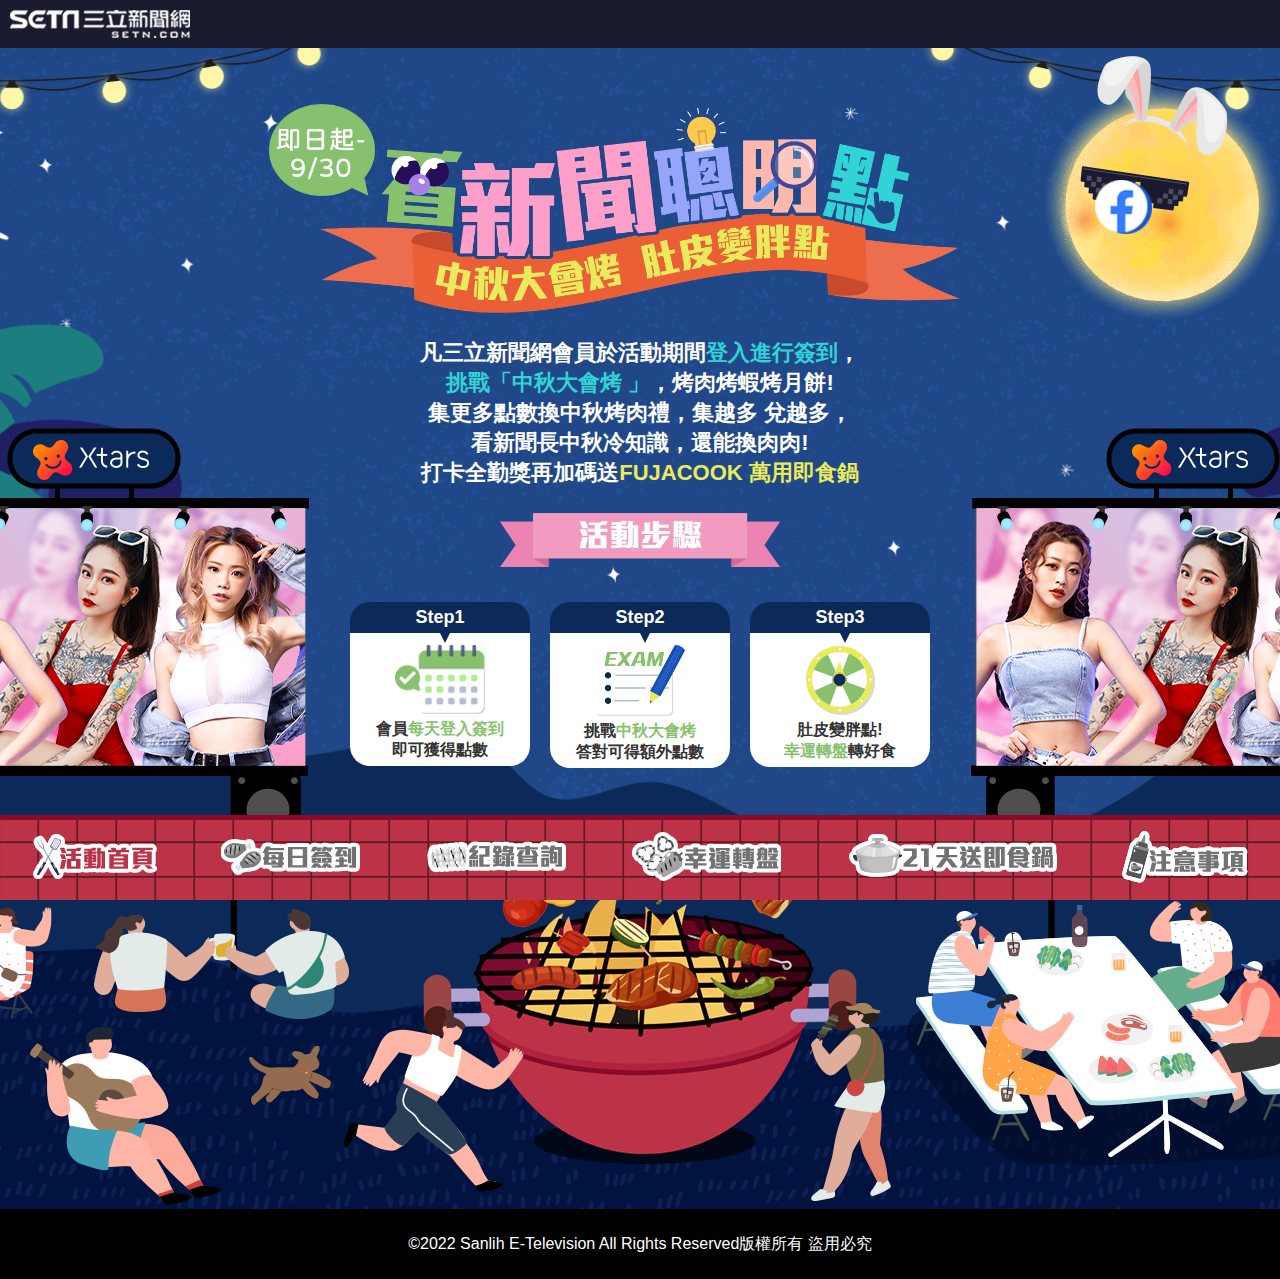
==== index.html @ 13c4bb09 "feat-index" ====
<!DOCTYPE html>
<html>
    <head>
        <meta charset="utf-8">
        <title>看新聞聰明點 中秋大會烤│三立新聞網SETN.com</title>
        <meta name="viewport" content="width=device-width, initial-scale=1.0">
        <meta name="Title" content="看新聞聰明點 中秋大會烤│三立新聞網SETN.com" />
        <meta name="Description" content="三立新聞網會員快登入打卡簽到，挑戰「中秋大會烤 」，烤肉烤蝦烤月餅!集更多點數換中秋烤肉禮,集越多 兌越多,看新聞長中秋冷知識，還能換肉肉!" />
        <meta name="Keywords" content="集點、簽到、會員抽獎、會員、每日簽到、點數活動、簽到抽獎、集點抽獎、點、點數、換贈品、轉盤、集蝦幣、三立新聞網、SETN" />
        <meta property="og:title" content="看新聞聰明點 中秋大會烤│三立新聞網SETN.com" />
        <meta property="og:description" content="三立新聞網會員快登入打卡簽到，挑戰「中秋大會烤 」，烤肉烤蝦烤月餅!集更多點數換中秋烤肉禮,集越多 兌越多,看新聞長中秋冷知識，還能換肉肉!" />
        <link rel="shortcut icon" href="favicon.ico" />
        <meta property="og:image" content="https://acts.setn.com/event/2022moontest/images/600x315.jpg" />
        <meta property="og:url" content="https://acts.setn.com/event/2022moontest/" />
        <link rel="stylesheet" href="./css/reset.css">
        <link rel="stylesheet" href="./css/common.css">
        <link rel="stylesheet" href="./css/animation.css">
        <link rel="stylesheet" href="./css/layout.css">
        <!-- Start Alexa Certify Javascript -->
        <script type="text/javascript">
            _atrk_opts = { atrk_acct: "dMuYi1a8Dy00yP", domain: "setn.com", dynamic: true };
            (function() { var as = document.createElement('script'); as.type = 'text/javascript'; as.async = true; as.src = "https://d31qbv1cthcecs.cloudfront.net/atrk.js"; var s = document.getElementsByTagName('script')[0]; s.parentNode.insertBefore(as, s); })();
        </script>
        <noscript><img src="https://d5nxst8fruw4z.cloudfront.net/atrk.gif?account=dMuYi1a8Dy00yP" style="display:none"
                height="1" width="1" alt="" /></noscript>
        <!-- End Alexa Certify Javascript -->
        <!-- Begin comScore Tag -->
        <script>
            var _comscore = _comscore || [];
            _comscore.push({ c1: "2", c2: "20617561" });
            (function() {
                var s = document.createElement("script"), el = document.getElementsByTagName("script")[0]; s.async = true;
                s.src = (document.location.protocol == "https:" ? "https://sb" : "http://b") + ".scorecardresearch.com/beacon.js";
                el.parentNode.insertBefore(s, el);
            })();
        </script>
        <noscript>
            <img src="https://b.scorecardresearch.com/p?c1=2&c2=20617561&cv=2.0&cj=1" />
        </noscript>
        <!-- End comScore Tag -->
        <!-- Start GA Certify Javascript -->
        <script>
            (function(i, s, o, g, r, a, m) {
                i['GoogleAnalyticsObject'] = r; i[r] = i[r] || function() {
                    (i[r].q = i[r].q || []).push(arguments)
                }, i[r].l = 1 * new Date(); a = s.createElement(o),
                    m = s.getElementsByTagName(o)[0]; a.async = 1; a.src = g; m.parentNode.insertBefore(a, m)
            })(window, document, 'script', '//www.google-analytics.com/analytics.js', 'ga');
            ga('create', 'UA-37193510-5', 'auto');
            ga('send', 'pageview');
        </script>
    </head>
    <body>
        <h1>看新聞聰明點 中秋大會烤</h1>
        <!-- Main Content Start -->
        <div class="main" id="app" v-cloak>
            <!-- Setn logo -->
            <nav>
                <div class="header">
                    <a href="https://www.setn.com/" target="_blank">
                        <img src="images/logo.png" alt="setn三立新聞網" class="logo">
                    </a>
                </div>
            </nav>
            <!-- Main Visual Start -->
            <div class="container">
                <div class="bg-block">
                    <div class="bg-icon">
                        <!-- Home Block Start -->
                        <section class="content-block">
                            <div class="main-visual">
                                <div class="main-title">
                                    <img src="images/main-title.png" alt="看新聞聰明點 中秋大會考" class="bounceIndown">
                                    <div class="dateline overturn">
                                        <img src="images/date.png" alt="活動期間至9/30">
                                    </div>
                                </div>
                                <div class="rule-block">
                                    <ul>
                                        <li>凡三立新聞網會員於活動期間<b class="emph">登入進行簽到</b>，</li>
                                        <li><b class="emph">挑戰「中秋大會烤 」</b>，烤肉烤蝦烤月餅!</li>
                                        <li>集更多點數換中秋烤肉禮，集越多 兌越多，</li>
                                        <li>看新聞長中秋冷知識，還能換肉肉!</li>
                                        <li>打卡全勤獎再加碼送<b class="prize-text">FUJACOOK 萬用即食鍋</b></li>
                                    </ul>
                                </div>
                                <div class="step-block">
                                    <div class="step-title">
                                        <img src="images/step-title.png" alt="活動步驟">
                                    </div>
                                    <ul class="step-box">
                                        <li class="step-content">
                                            <div class="step">Step1</div>
                                            <div class="rules" @click.prevent="toggleSection('dailybonus')">
                                                <img src="images/step-1.png" alt="行程">
                                                <p>會員<span>每天登入簽到</span><br>即可獲得點數</p>
                                            </div>
                                        </li>
                                        <li class="step-content">
                                            <div class="step">Step2</div>
                                            <div class="rules" @click.prevent="toggleSection('dailybonus')">
                                                <img src="images/step-2.png" alt="測驗">
                                                <p>挑戰<span>中秋大會烤</span><br>答對可得額外點數</p>
                                            </div>
                                        </li>
                                        <li class="step-content">
                                            <div class="step">Step3</div>
                                            <div class="rules" @click.prevent="toggleSection('turntable')">
                                                <img src="images/step-3.png" alt="轉盤" class="wheel-icon">
                                                <p>肚皮變胖點!<br><span>幸運轉盤</span>轉好食
                                                </p>
                                            </div>
                                        </li>
                                    </ul>
                                </div>
                            </div>
                            <div class="moon shakeY">
                                <img src="images/moon.png" alt="moon">
                            </div>
                            <div class="xtars-l">
                                <img src="./images/model.png" alt="">
                            </div>
                            <div class="xtars-r">
                                <img src="./images/model.png" alt="">
                            </div>
                        </section>
                        <div class="bg-bottom"></div>
                        <!-- Home Block End -->
                    </div>
                </div>
            </div>
            <!-- Main Visual End -->
            <!-- Menu Start-->
            <div class="menu">
                <ul>
                    <a @click.prevent="0">
                        <li class="menu-home active">活動首頁</li>
                    </a>
                    <a @click.prevent="toggleSection('dailybonus')">
                        <li class="menu-daily">每日簽到</li>
                    </a>
                    <a @click.prevent="toggleSection('record')" >
                        <li class="menu-record">紀錄查詢</li>
                    </a>
                    <a @click.prevent="toggleSection('turntable')" >
                        <li class="menu-turn">幸運轉盤</li>
                    </a>
                    <a @click.prevent="toggleSection('prize')" >
                        <li class="menu-prize">21天送即食鍋</li>
                    </a>
                    <a @click.prevent="toggleDialog('NOTICE')">
                        <li class="menu-notice">注意事項</li>
                    </a>
                </ul>
            </div>
            <!-- Menu End-->
            <!-- Footer Start -->
            <footer>
                <div class="copyrightbox">
                    ©2022 Sanlih E-Television All Rights Reserved<p class="copyright">版權所有 盜用必究</p>
                </div>
            </footer>
            <!-- Footer End -->
            <!-- Facebook Share -->
            <div class="share-icon">
                <a @click.prevent="FacebookShare()">
                    <img src="images/facebook-share.png">
                </a>
            </div>           
            <div id="fade" class="black_overlay" v-show="dialog!=''"></div>
            <!-- Notice Page Start -->
            <div class="popup" id="noticepage" v-show="dialog=='NOTICE'">
                <div class="popupbox">
                    <div class="notice-block">
                        <div class="noticebox">
                            <div class="closed" >
                                <a @click.prevent="toggleDialog('NOTICE')">
                                    <img src="images/closed.png" >
                                </a>
                            </div>
                            <p class="title">注意事項</p>
                            <ul class="page-content">
                                <li>1.<b>活動時間9/1-9/30 23:59，點數兌換時間至10/2 23:59</b>，每集滿10點活動點數，可換取【幸運轉盤】遊戲機會1次，不限兌換次數，剩餘點數若不滿10點則不予兌換。全勤獎得獎名單將於活動結束後公告於同活動網址。</li>
                                <li>2.使用者不得侵入、攔截、修改遊戲程式，或使用各種不當的外掛程式進行遊戲，經本公司判斷不當使用成立時，將不計入遊戲分數且贈品不予發送，並保留法律追訴權。</li>
                                <li>3.請務必下載《三立新聞網》APP並完成會員資料填寫。本活動所獲得之個人資料僅用於聯繫、商品寄送等用途，參加者同意授權予三立新聞網活動頁所需之個人資料，並同意主辦單位管理本活動、加入三立新聞網APP會員使用。</li>
                                <li>4.活動贈獎將於活動結束後統一依會員中心登記的「手機號碼」發送得獎通知，為維護您的權益，請您自行維護更新。若因資料不正確導致無法收到活動相關通知或所得獎勵遺失，主辦單位將不負擔任何責任或損害賠償。</li>
                                <li>5.本活動之活動辦法及相關注意事項均載明於活動網頁中，參加者於參加本活動之同時，即視為已詳閱並同意接受本活動之活動辦法及相關注意事項之規範，如有違反本活動之活動辦法及相關注意事項之行為，主辦單位或三立新聞網除得取消其參加或得獎資格外，並對於任何破壞本活動之行為保留相關權利。</li>
                                <li>6.參加者應保證其因參加本活動所填寫或提出之資料均為真實且正確，且未冒用或盜用任何第三人之資料。一經主辦單位或三立新聞網發現或經第三人檢舉該等資料有不實或不正確之情事，主辦單位或三立新聞網得取消其參加或得獎資格。若因此致主辦單位或三立新聞網無法通知其得獎訊息時，主辦單位及三立新聞網不負任何責任，如主辦單位或三立新聞網或其他任何第三人因此而受有損害，參加者應負一切相關責任。</li>
                                <li>7.依稅法規定，得獎價值超過新台幣1,000元以上者，需繳交身分證影本報稅使用，贈品價值超過新台幣20,000元以上，依法須負擔10%機會中獎稅，並於次年度寄發所得稅扣(免)繳憑單；若非中華民國國境內居住之國人（即在中華民國境內居住未達183天之本國人及外國人），不論得獎人所得之金額，須就中獎所得扣繳20%機會中獎稅，扣繳稅款未超過2,000元，免扣繳（外籍人士不適用）；未滿14歲之兒童中獎，視同監護人中獎，由監護人代為領取。得獎者須提供身分證正反面影本供核對備查使用，若得獎人不願意提供資料，則視同放棄得獎資格。</li>
                                <li>8.本活動所涉及之相關資料及記錄，均以主辦單位或三立新聞網電腦系統所記錄或留存者為準。</li>
                                <li>9.獎品以實物為準，不得折換現金。如遇產品缺貨或不可抗力之事由，主辦單位有權變更獎品內容，並改由其他等值商品取代，得獎者不得異議。且主辦單位與活動單位就該獎品不負任何維修及保固責任。</li>
                                <li>10本活動獎品寄送地區僅限台灣地區(包含本島、金門、澎湖、馬祖及台灣政府行政權所及之其他地區)，恕無法寄送至海外。</li>
                                <li>11.相關活動公告皆以活動網站公告為主，恕不另行通知。主辦單位保有修正、暫停或終止本活動之權利。</li>
                            </ul>
                        </div>
                    </div>
                </div>
            </div>
            <!-- Notice Page end -->
        </div>
        <!-- Main Content End -->
        <script src="js/jquery-3.1.1.min.js" type="text/javascript"></script>
        <script src="js/jquery-ui.js" type="text/javascript"></script>
        <script src="js/index.js" type="text/javascript"></script>
        <script src="js/vue.min.js" type="text/javascript"></script>
        <script src="js/animateCSS.js" type="text/javascript"></script>
        <script src="js/facebook.js" type="text/javascript"></script>
        <script src="js/cookie.js" type="text/javascript"></script>
    </body>
</html>
---- css/common.css ----
/* 
 * 套版使用
*/
[v-cloak] {
  display: none;
}

:root{
  --colorWhite:#fff;
  --colorBlack:#303030;
  --colorLakeblue:#31d4d6;
  --colorMoon:#eaea5d;
  --colorLightgreen:#87c16e;
  --colorPink:#fe9fca;
  --colorImportant:#bc3347;
  --colorMainblue:#0b2a59;
  --colorOrange:#eb5f36;
  --dailyColor01:#ffd955;
  --dailyColor02:#fee6a8;
  --shadowOut:#1b1b2f 8px 8px 0px;
}

.share-icon{
  position: absolute;
  top:20%;
  right:10%;
  z-index: 99;
  cursor: pointer;
}

.share-icon img{
  max-width: 57px;
}

/* Header Style */

nav{
  background-color: #1b1b2f;
  padding:10px;
  width:100%;
}

nav .header{
  margin: auto;
}

.logo{
  width:180px;
}

/* Menu Style */

.menu{
  background: url(../images/bg-nav.png)repeat-x;
  line-height: 57px;
  margin: auto;
  color:#fff;
  font-size: 18px;
  width: 100%;
  position: fixed;
  bottom:0;
  z-index: 999;
}

.menu ul{
  display: flex;
  justify-content: space-around;
  align-items: center;
  max-width: 1280px;
  height:85px;
  margin: auto;
}

.menu ul a li{
  cursor: pointer;
  font-size: 0.0000000000001em;
  height:55px;

}
.menu ul a .menu-home{
  background: url(../images/nav-bar.png)no-repeat 0px 0px;
  width:125px;
}

.menu ul a .menu-home:hover{
  background: url(../images/nav-bar.png)no-repeat 0px -70px;
}

.menu ul a .menu-daily{
  background: url(../images/nav-bar.png)no-repeat -155px 0px;
  width:140px;
}

.menu ul a .menu-daily:hover{
  background: url(../images/nav-bar.png)no-repeat -155px -70px;
}

.menu ul a .menu-record{
  background: url(../images/nav-bar.png)no-repeat -321px 0px;
  width:140px;
}

.menu ul a .menu-record:hover{
  background: url(../images/nav-bar.png)no-repeat -321px -70px;
}

.menu ul a .menu-turn{
  background: url(../images/nav-bar.png)no-repeat -488px 0px;
  width:151px;
}

.menu ul a .menu-turn:hover{
  background: url(../images/nav-bar.png)no-repeat -488px -70px;
}

.menu ul a .menu-prize{
  background: url(../images/nav-bar.png)no-repeat -675px 0px;
  width:212px;
}

.menu ul a .menu-prize:hover{
  background: url(../images/nav-bar.png)no-repeat -675px -70px;
}

.menu ul a .menu-notice{
  background: url(../images/nav-bar.png)no-repeat -917px 0px;
  width:126px;
}

.menu ul a .menu-notice:hover{
  background: url(../images/nav-bar.png)no-repeat -917px -70px;
}

.menu ul a .menu-home.active{
  background: url(../images/nav-bar.png)no-repeat 0px -70px;
}
.menu ul a .menu-daily.active{
  background: url(../images/nav-bar.png)no-repeat -155px -70px;
}
.menu ul a .menu-record.active{
  background: url(../images/nav-bar.png)no-repeat -321px -70px;
}
.menu ul a .menu-turn.active{
  background: url(../images/nav-bar.png)no-repeat -488px -70px;
}
.menu ul a .menu-prize.active{
  background: url(../images/nav-bar.png)no-repeat -675px -70px;
}

/* Footer Style */

footer .copyrightbox {
  background-color: #000;
  width: 100%;
  text-align: center;
  color: var(--colorWhite);
  line-height: 70px;
  font-size: 16px;
}

.copyright {
  display: inline-block;
}

/* Common Style */

.visual-mobile{
  display: none;
}

.main{
  overflow: hidden;
}

.container{
  width: 100%;
  height:auto;
  padding: 0;
  margin: 0;
  overflow: hidden;
}

.content-block{
  width: 100%;
  max-width: 1440px;
  margin:auto;
  position: relative;
}

.bg-block{
  background: url(../images/bg-filter.png)#204888 repeat center;
  background-size: cover;
}

.bg-icon{
  background: url(../images/bg-icon.png)no-repeat top;
  background-size:cover;
}

.bg-bottom{
  background: url(../images/bg-bottom.png)no-repeat bottom;
  background-size:auto auto;
  height: 353px;
  margin-top:48px;
  position: relative;
}

.moon{
  max-width: 237px;
  position: absolute;
  top:1%;
  right:9%;
}

.xtars-l{
  max-width: 437px;
  position: absolute;
  top:50%;
  left:0;
}

.xtars-r{
  max-width: 437px;
  position: absolute;
  top:50%;
  right:0;
}

.xtars-page-l{
  width:26%;
  position: absolute;
  top:50%;
  left:0;
}

.xtars-page-l img,.xtars-page-r img{
  max-width: 437px;
  margin: auto;
}

.xtars-page-r{
  width:26%;
  position: absolute;
  top:50%;
  right:0;
}

/* popup common style */

.black_overlay {
  position: fixed;
  top: 0%;
  left: 0%;
  width: 100%;
  height: 100%;
  background-color: black;
  z-index: 10000;
  -moz-opacity: 0.8;
  opacity: .80;
  filter: alpha(opacity=80);
  display: block;
}

.popup {
  position: fixed;
  top: 0%;
  left: 0%;
  width: 100%;
  height: 100%;
  z-index: 10000;
  display: block;
}

.popupbox{
  justify-content: center;
  align-items: center;
  display: flex;
  width: 90%;
  height: 100%;
  margin: 0 auto;
}

/* Login Button Style */

.member-info{
  background-color: #fff;
  border-radius: 25px;
  width:98%;
  max-width: 480px;
  line-height: 50px;
  margin-bottom:20px;
  display: inline-block;
  box-shadow: var(--shadowOut);
  cursor: pointer;
}

.member-info ul{
  display: flex;
  justify-content: center;
  align-items: center;
  font-weight: bold;
  flex-wrap: wrap;
  letter-spacing: 1.5px;
  padding:10px 0;
  line-height: 35px;
}

.member-info ul li{
  font-size:20px;
  position: relative;
}

.member-info ul li span{
  font-size:26px;
  color:var(--colorImportant);
}

.member-info ul .memberber-icon{
  padding-right:20px;
}

.memberber-icon::before{
  content: url(../images/member-icon.png);
  padding-right:5px;
}

.member-points::before{
  background-color: var(--colorImportant);
  border-radius: 50%;
  color:var(--colorWhite);
  content:"P";
  padding:2px 8px;
  font-size: 20px;
  margin-right:5px;
}

/* Login Page Style */

.login-block{
  position: relative;
  background-color: #fff;
  border-radius: 20px;
  max-width: 375px;
  width:100%;
  height:auto;
  text-align: center;
  box-sizing: border-box;
}

.loginbox{
  max-width: 263px;
  padding:25px 30px;
  box-sizing: content-box;
  margin:auto;
}

.login-title{
  font-size:22px;
  font-weight: bold;
  padding:45px 0 15px 0;

}

.loginbox input{
  display: inline-block;
  outline: none;
  border: #d5d5d5 1px solid;
  padding:5px 0px;
  max-width: 245px;
  width:100%;
  box-shadow: none;
}

.summit{
  background-color: var(--colorMainblue);
  color:#fff;
  border-radius: 5px;
  padding:5px 0;
  font-size:18px;
  margin:15px;
  font-weight: bold;
  cursor: pointer;
}

.loginbox span{
  text-decoration: underline;
  padding:5px 0 15px 0;
  display: block;
  cursor: pointer;
}

/* scrollbar hidden */
.noticebox::-webkit-scrollbar,.black_overlaye::-webkit-scrollbar,.exambox::-webkit-scrollbar,
.Abox-content::-webkit-scrollbar,.Bbox-content::-webkit-scrollbar{
  display: none;
}
/* scrollbar hidden */
.noticebox,.black_overlaye,.exambox,.Abox-content,.Bbox-content{
  -ms-overflow-style: none;
  overflow: auto;
}

/* notice page style */

.noticebox{
  position: relative;
  background-color: #fff;
  border-radius: 20px;
  max-width: 580px;
  height:66vh;
  text-align: center;
}

.closed {
  position: absolute;
  top:10px;
  right:10px;
  max-width: 31px;
  cursor: pointer;
}

.title{
  border-bottom: 1px solid #d5d5d5;
  text-align: center;
  padding-top:45px;
  padding-bottom: 5px;
  font-size:24px;
  font-weight: bold;
  max-width: 375px;
  margin: auto;
  
}

.page-content{
  padding:25px 30px;
  text-align: left;
  line-height: 25px;
}

.page-content b{
  color:#2656a3;
}

.iphonebox{
  position: relative;
  margin: auto;
}

.iphone{
  width: 75%;
  margin: auto;
}

.iphone img{
  max-width: 343px;
}


@media only screen and (max-width: 1280px) {

.xtars-l{
  left:-10%;
}
  
.xtars-r{
  right:-10%;
}

.xtars-page-l,.xtars-page-r{
  display: none;
}

.moon{
  right:0%;
}

}

@media only screen and (max-width: 1080px) {

.content-block .main-visual{
  width:95%;
  padding-top:25%;
}

.content-block .signbox,.content-block .record-block,.content-block .prizebox{
  padding-top:25%;
}

.bg-icon {
  background: url(../images/bg-icon-m.png)no-repeat top;
  background-size: contain;
}

.bg-bottom {
  background: url(../images/bg-bottom-m.png)no-repeat center;
  background-size: cover;
  height:747px;
  margin-top: -605px;;
}

.bg-block .dailybouns-area .bg-bottom,
.bg-block .turntable-area .bg-bottom,
.bg-block .prize-area .bg-bottom{
  margin-top: -605px;
}

.xtars-l,.xtars-page-l{
  display: block;
  width: 98%;
  position: initial;
  margin: auto;
}
 
.xtars-r,.xtars-page-r{
  display: none;
}

.moon{
  width:25%;
}

.share-icon{
  right:0;
  top:70%;
  position: fixed;
}


}

@media only screen and (max-width: 960px) {

.main .menu ul a li,.main .menu ul a li.active,.main .menu ul a li:hover{
  background: unset;
  width: 100%;
  height: auto;
}

.main .menu ul a .menu-home.active,
.main .menu ul a .menu-daily.active,
.main .menu ul a .menu-record.active,
.main .menu ul a .menu-turn.active,
.main .menu ul a .menu-prize.active{
  color:var(--colorMoon);
}

.main .menu ul{
  width: 100%;
  flex-wrap: wrap;
  font-weight: bold;
}

.main .menu ul a li{
  font-size: 20px;
}

.menu{
  line-height: 40px;
  font-size:16px;
}

.menu ul a {
  width:33%;
  text-align: center;
}

}

@media only screen and (max-width: 480px) {

footer .copyrightbox {
  line-height: 22px;
  padding:10px 0;
}


}
---- css/animation.css ----
@-webkit-keyframes bounceIndown {
  0%, 60%, 75%, 90%, 100% {
    -webkit-transition-timing-function: cubic-bezier(0.215, 0.610, 0.355, 1.000);
            transition-timing-function: cubic-bezier(0.215, 0.610, 0.355, 1.000);
  }

  0% {
    opacity: 0;
    -webkit-transform: translate3d(0, -3000px, 0);
            transform: translate3d(0, -3000px, 0);
  }

  60% {
    opacity: 1;
    -webkit-transform: translate3d(0, 25px, 0);
            transform: translate3d(0, 25px, 0);
  }

  75% {
    -webkit-transform: translate3d(0, -10px, 0);
            transform: translate3d(0, -10px, 0);
  }

  90% {
    -webkit-transform: translate3d(0, 5px, 0);
            transform: translate3d(0, 5px, 0);
  }

  100% {
    -webkit-transform: none;
            transform: none;
  }
}

@keyframes bounceIndown {
  0%, 60%, 75%, 90%, 100% {
    -webkit-transition-timing-function: cubic-bezier(0.215, 0.610, 0.355, 1.000);
            transition-timing-function: cubic-bezier(0.215, 0.610, 0.355, 1.000);
  }

  0% {
    opacity: 0;
    -webkit-transform: translate3d(0, -3000px, 0);
            transform: translate3d(0, -3000px, 0);
  }

  60% {
    opacity: 1;
    -webkit-transform: translate3d(0, 25px, 0);
            transform: translate3d(0, 25px, 0);
  }

  75% {
    -webkit-transform: translate3d(0, -10px, 0);
            transform: translate3d(0, -10px, 0);
  }

  90% {
    -webkit-transform: translate3d(0, 5px, 0);
            transform: translate3d(0, 5px, 0);
  }

  100% {
    -webkit-transform: none;
            transform: none;
  }
}

.bounceIndown {
-webkit-animation-name: bounceIndown;
      animation-name: bounceIndown;
      -webkit-animation-duration: 1.5s;
      animation-duration: 1.5s;
}

@-webkit-keyframes shakeY {
  20% {
    -webkit-transform: rotate3d(1, 0.5, 1, 0deg);
            transform: rotate3d(1, 0.5, 1, 0deg);
  }

  40% {
    -webkit-transform: rotate3d(0,1, 1, -30deg);
            transform: rotate3d(0, 1, 1, -30deg);
  }

  60% {
    -webkit-transform: rotate3d(1, 0, 1, 15deg);
            transform: rotate3d(1, 0, 1, 15deg);
  }

  80% {
    -webkit-transform: rotate3d(0, 1, 1, -30deg);
            transform: rotate3d(0,1, 1, -30deg);
  }

  100% {
    -webkit-transform: rotate3d(0, 0, 1, 0deg);
            transform: rotate3d(0, 0, 1, 0deg);
  }
}

@keyframes shakeY {
  20% {
    -webkit-transform: rotate3d(0, 0, 1, 5deg);
            transform: rotate3d(0, 0, 1, 5deg);
  }

  40% {
    -webkit-transform: rotate3d(0,0, 0, 10deg);
            transform: rotate3d(0,0, 0, 10deg);
  }

  60% {
    -webkit-transform: rotate3d(1, 0, 1, 15deg);
            transform: rotate3d(1, 0, 1, 15deg);
  }

  80% {
    -webkit-transform: rotate3d(0, 0, 0, 0deg);
            transform: rotate3d(0,0, 0,0deg);
  }

  100% {
    -webkit-transform: rotate3d(0, 0, 0, 0deg);
            transform: rotate3d(0, 0, 0, 0deg);
  }
}

.shakeY {
-webkit-transform-origin: bottom top;
-ms-transform-origin: bottom top;
    transform-origin: bottom top;
-webkit-animation-name: shakeY;
        animation-name: shakeY;

animation-iteration-count: infinite;
-webkit-animation-iteration-count: infinite;

animation-duration: 2.5s;	
-webkit-animation-duration: 2.5s;
}


@-webkit-keyframes overturn {
  0% {
    -webkit-transform: perspective(400px) rotate3d(0, 1, 0, 90deg);
            transform: perspective(400px) rotate3d(0, 1, 0, 90deg);
    -webkit-transition-timing-function: ease-in;
            transition-timing-function: ease-in;
    opacity: 0;
  }

  40% {
    -webkit-transform: perspective(400px) rotate3d(0, 1, 0, -20deg);
            transform: perspective(400px) rotate3d(0, 1, 0, -20deg);
    -webkit-transition-timing-function: ease-in;
            transition-timing-function: ease-in;
  }

  60% {
    -webkit-transform: perspective(400px) rotate3d(0, 1, 0, 10deg);
            transform: perspective(400px) rotate3d(0, 1, 0, 10deg);
    opacity: 1;
  }

  80% {
    -webkit-transform: perspective(400px) rotate3d(0, 1, 0, -5deg);
            transform: perspective(400px) rotate3d(0, 1, 0, -5deg);
  }

  100% {
    -webkit-transform: perspective(400px);
            transform: perspective(400px);
  }
}

@keyframes overturn {
  0% {
    -webkit-transform: perspective(400px) rotate3d(0, 1, 0, 90deg);
            transform: perspective(400px) rotate3d(0, 1, 0, 90deg);
    -webkit-transition-timing-function: ease-in;
            transition-timing-function: ease-in;
    opacity: 0;
  }

  40% {
    -webkit-transform: perspective(400px) rotate3d(0, 1, 0, -20deg);
            transform: perspective(400px) rotate3d(0, 1, 0, -20deg);
    -webkit-transition-timing-function: ease-in;
            transition-timing-function: ease-in;
  }

  60% {
    -webkit-transform: perspective(400px) rotate3d(0, 1, 0, 10deg);
            transform: perspective(400px) rotate3d(0, 1, 0, 10deg);
    opacity: 1;
  }

  80% {
    -webkit-transform: perspective(400px) rotate3d(0, 1, 0, -5deg);
            transform: perspective(400px) rotate3d(0, 1, 0, -5deg);
  }

  100% {
    -webkit-transform: perspective(400px);
            transform: perspective(400px);
            opacity: 1;
  }
}

.overturn {
  -webkit-backface-visibility: visible !important;
        backface-visibility: visible !important;
  -webkit-animation-name: overturn;
        animation-name: overturn;
        animation-duration: 1.5s;
}

@keyframes slideDown {
  0% { opacity: 0;}   
  100% { opacity: 0.65;}
}

@keyframes fadeInLeft {
 0% {opacity: 0;transform: translateX(-10px);}
 100% {opacity: 1;transform: translateX(0);}
}   


@keyframes float {
0% {
  transform: translateY(0%);	
}
50% {
  transform: translateY(12%);	
}	
100% {
  transform: translateY(0%);
}			
}

@-webkit-keyframes float {
0% {
  -webkit-transform: translateY(0%);	
}
50% {
  -webkit-transform: translateY(15%);	
}	
100% {
  -webkit-transform: translateY(0%);
}			
}

@-webkit-keyframes bounceleft {
  0%, 60%, 75%, 90%, 100% {
    -webkit-transition-timing-function: cubic-bezier(0.215, 0.610, 0.355, 1.000);
            transition-timing-function: cubic-bezier(0.215, 0.610, 0.355, 1.000);
  }

  0% {
    opacity: 0;
    -webkit-transform: translate3d(-3000px, 0, 0);
            transform: translate3d(-3000px, 0, 0);
  }

  60% {
    opacity: 1;
    -webkit-transform: translate3d(25px, 0, 0);
            transform: translate3d(25px, 0, 0);
  }

  75% {
    -webkit-transform: translate3d(-10px, 0, 0);
            transform: translate3d(-10px, 0, 0);
  }

  90% {
    -webkit-transform: translate3d(5px, 0, 0);
            transform: translate3d(5px, 0, 0);
  }

  100% {
    -webkit-transform: none;
            transform: none;
  }
}

@keyframes bounceleft {
0%, 60%, 75%, 90%, 100% {
  -webkit-transition-timing-function: cubic-bezier(0.215, 0.610, 0.355, 1.000);
          transition-timing-function: cubic-bezier(0.215, 0.610, 0.355, 1.000);
}

0% {
  opacity: 0;
  -webkit-transform: translate3d(-3000px, 0, 0);
          transform: translate3d(-3000px, 0, 0);
}

60% {
  opacity: 1;
  -webkit-transform: translate3d(25px, 0, 0);
          transform: translate3d(25px, 0, 0);
}

75% {
  -webkit-transform: translate3d(-10px, 0, 0);
          transform: translate3d(-10px, 0, 0);
}

90% {
  -webkit-transform: translate3d(5px, 0, 0);
          transform: translate3d(5px, 0, 0);
}

100% {
  -webkit-transform: none;
          transform: none;
}
}

.bounceleft {
-webkit-animation-name: bounceleft;
      animation-name: bounceleft;
      -webkit-animation-duration: 1s;
      animation-duration: 1s;
}

@-webkit-keyframes bounceright {
  0%, 60%, 75%, 90%, 100% {
    -webkit-transition-timing-function: cubic-bezier(0.215, 0.610, 0.355, 1.000);
            transition-timing-function: cubic-bezier(0.215, 0.610, 0.355, 1.000);
  }

  0% {
    opacity: 0;
    -webkit-transform: translate3d(3000px, 0, 0);
            transform: translate3d(3000px, 0, 0);
  }

  60% {
    opacity: 1;
    -webkit-transform: translate3d(-25px, 0, 0);
            transform: translate3d(-25px, 0, 0);
  }

  75% {
    -webkit-transform: translate3d(10px, 0, 0);
            transform: translate3d(10px, 0, 0);
  }

  90% {
    -webkit-transform: translate3d(-5px, 0, 0);
            transform: translate3d(-5px, 0, 0);
  }

  100% {
    -webkit-transform: none;
            transform: none;
  }
}

@keyframes bounceright {
0%, 60%, 75%, 90%, 100% {
  -webkit-transition-timing-function: cubic-bezier(0.215, 0.610, 0.355, 1.000);
          transition-timing-function: cubic-bezier(0.215, 0.610, 0.355, 1.000);
}

0% {
  opacity: 0;
  -webkit-transform: translate3d(3000px, 0, 0);
          transform: translate3d(3000px, 0, 0);
}

60% {
  opacity: 1;
  -webkit-transform: translate3d(-25px, 0, 0);
          transform: translate3d(-25px, 0, 0);
}

75% {
  -webkit-transform: translate3d(10px, 0, 0);
          transform: translate3d(10px, 0, 0);
}

90% {
  -webkit-transform: translate3d(-5px, 0, 0);
          transform: translate3d(-5px, 0, 0);
}

100% {
  -webkit-transform: none;
          transform: none;
}
}

.bounceright {
-webkit-animation-name: bounceright;
      animation-name: bounceright;
      -webkit-animation-duration: 1.3s;
      animation-duration: 1.3s;

}

.turnon{
        -webkit-animation-name: turnon;
        animation-name: turnon;
        animation-duration: 1s;	
-webkit-animation-duration: 1s;
        animation-iteration-count: 1;
        -webkit-animation-iteration-count: 1;
}

.turn1{ 
        -webkit-animation-name: turnon1;
        animation-name: turnon1;
        animation-duration: .4s;	
        -webkit-animation-duration: .4s;
        animation-iteration-count: 1;
        -webkit-animation-iteration-count: 1;
}
.turn2{ 
        -webkit-animation-name: turnon2;
        animation-name: turnon2;
        animation-duration: .7s;	
        -webkit-animation-duration: .7s;
        animation-iteration-count: 1;
        -webkit-animation-iteration-count: 1;
}

.turn3{ 
        -webkit-animation-name: turnon3;
        animation-name: turnon3;
        animation-duration: 1s;	
        -webkit-animation-duration: 1s;
        animation-iteration-count: 1;
        -webkit-animation-iteration-count: 1;
}

.turn4{ 
        -webkit-animation-name: turnon4;
        animation-name: turnon4;
        animation-iteration-count: 1;
        -webkit-animation-iteration-count: 1;
        animation-duration: 1.4s;	
        -webkit-animation-duration: 1.4s;
        -webkit-transform: rotate(180deg);
        transform: rotate(180deg);
}

.turn5{ 
        -webkit-animation-name: turnon5;
        animation-name: turnon5;
        animation-iteration-count: 1;
        -webkit-animation-iteration-count: 1;
        animation-duration: 1.7s;	
        -webkit-animation-duration: 1.7s;
}

.reward1{
        -webkit-animation-name: reward0;
        animation-name: reward0;
        animation-iteration-count: 1;
        -webkit-animation-iteration-count: 1;
        animation-duration: 4s;	
        -webkit-animation-duration: 4s;
        -webkit-transform: rotate(360deg);
        transform: rotate(360deg);
}
.reward2{
        -webkit-animation-name: reward1;
        animation-name: reward1;
        animation-iteration-count: 1;
        -webkit-animation-iteration-count: 1;
        animation-duration: 3.5s;	
        -webkit-animation-duration: 3.5s;
        -webkit-transform: rotate(315deg);
        transform: rotate(315deg);
}
.reward3{
        -webkit-animation-name: reward2;
        animation-name: reward2;
        animation-iteration-count: 1;
        -webkit-animation-iteration-count: 1;
        animation-duration: 3.5s;	
        -webkit-animation-duration: 3.5s;
        -webkit-transform: rotate(270deg);
        transform: rotate(270deg);
}
.reward4{
        -webkit-animation-name: reward3;
        animation-name: reward3;
        animation-iteration-count: 1;
        -webkit-animation-iteration-count: 1;
        animation-duration: 3s;	
        -webkit-animation-duration: 3s;
        -webkit-transform: rotate(2250deg);
        transform: rotate(225deg);
}
.reward5{
        -webkit-animation-name: reward4;
        animation-name: reward4;
        animation-iteration-count: 1;
        -webkit-animation-iteration-count: 1;
        animation-duration: 2.7s;	
        -webkit-animation-duration: 3.7s;
        -webkit-transform: rotate(180deg);
        transform: rotate(180deg);
}
.reward6{
        -webkit-animation-name: reward5;
        animation-name: reward5;
        animation-iteration-count: 1;
        -webkit-animation-iteration-count: 1;
        animation-duration: 2.7s;	
        -webkit-animation-duration: 2.7s;
        -webkit-transform: rotate(135deg);
        transform: rotate(135deg);
}
.reward7{
        -webkit-animation-name: reward6;
        animation-name: reward6;
        animation-iteration-count: 1;
        -webkit-animation-iteration-count: 1;
        animation-duration: 2.1s;	
        -webkit-animation-duration: 2.1s;
        -webkit-transform: rotate(90deg);
        transform: rotate(90deg);
}
.reward8{
        -webkit-animation-name: reward7;
        animation-name: reward7;
        animation-iteration-count: 1;
        -webkit-animation-iteration-count: 1;
        animation-duration: 1.5s;	
        -webkit-animation-duration: 1.5s;
        -webkit-transform: rotate(45deg);
        transform: rotate(45deg);
}

@-webkit-keyframes turnon {
  0% {
    -webkit-transform: rotate(0deg);
            transform: rotate(0deg);
  }

  12.5% {
      -webkit-transform: rotate(45deg);
              transform: rotate(45deg);
    }

  25% {
  -webkit-transform: rotate(90deg);
          transform: rotate(90deg);
  }

  37.5% {
  -webkit-transform: rotate(135deg);
          transform: rotate(135deg);
  }

  50% {
  -webkit-transform: rotate(180deg);
          transform: rotate(180deg);
  }

  67.5% {
  -webkit-transform: rotate(225deg);
          transform: rotate(225deg);
  }

  80% {
      -webkit-transform: rotate(270deg);
              transform: rotate(270deg);
  }

  92.5% {
      -webkit-transform: rotate(315deg);
              transform: rotate(315deg);
  }
  
  100% {
    -webkit-transform: rotate(360deg);
            transform: rotate(360deg);
  }

}

@keyframes turnon {
  0% {
      -webkit-transform: rotate(0deg);
              transform: rotate(0deg);
    }

    12.5% {
        -webkit-transform: rotate(45deg);
                transform: rotate(45deg);
      }

    25% {
    -webkit-transform: rotate(90deg);
            transform: rotate(90deg);
    }

    37.5% {
    -webkit-transform: rotate(135deg);
            transform: rotate(135deg);
    }

    50% {
    -webkit-transform: rotate(180deg);
            transform: rotate(180deg);
    }

    67.5% {
    -webkit-transform: rotate(225deg);
            transform: rotate(225deg);
    }

    80% {
        -webkit-transform: rotate(270deg);
                transform: rotate(270deg);
    }

    92.5% {
        -webkit-transform: rotate(315deg);
                transform: rotate(315deg);
    }
    
    100% {
      -webkit-transform: rotate(360deg);
              transform: rotate(360deg);
    }
}
@-webkit-keyframes turnon1 {
  0% {
      -webkit-transform: rotate(0deg);
              transform: rotate(0deg);
    }

    12.5% {
        -webkit-transform: rotate(45deg);
                transform: rotate(45deg);
      }

    25% {
    -webkit-transform: rotate(90deg);
            transform: rotate(90deg);
    }

    37.5% {
    -webkit-transform: rotate(135deg);
            transform: rotate(135deg);
    }

    50% {
    -webkit-transform: rotate(180deg);
            transform: rotate(180deg);
    }

    67.5% {
    -webkit-transform: rotate(225deg);
            transform: rotate(225deg);
    }

    80% {
        -webkit-transform: rotate(270deg);
                transform: rotate(270deg);
    }

    92.5% {
        -webkit-transform: rotate(315deg);
                transform: rotate(315deg);
    }
    
    100% {
      -webkit-transform: rotate(360deg);
              transform: rotate(360deg);
    }

}

@keyframes turnon1 {
  0% {
      -webkit-transform: rotate(0deg);
              transform: rotate(0deg);
    }

    12.5% {
        -webkit-transform: rotate(45deg);
                transform: rotate(45deg);
      }

    25% {
    -webkit-transform: rotate(90deg);
            transform: rotate(90deg);
    }

    37.5% {
    -webkit-transform: rotate(135deg);
            transform: rotate(135deg);
    }

    50% {
    -webkit-transform: rotate(180deg);
            transform: rotate(180deg);
    }

    67.5% {
    -webkit-transform: rotate(225deg);
            transform: rotate(225deg);
    }

    80% {
        -webkit-transform: rotate(270deg);
                transform: rotate(270deg);
    }

    92.5% {
        -webkit-transform: rotate(315deg);
                transform: rotate(315deg);
    }
    
    100% {
      -webkit-transform: rotate(360deg);
              transform: rotate(360deg);
    }

}

@-webkit-keyframes turnon2 {
  0% {
    -webkit-transform: rotate(0deg);
            transform: rotate(0deg);
  }

  12.5% {
      -webkit-transform: rotate(45deg);
              transform: rotate(45deg);
    }

  25% {
  -webkit-transform: rotate(90deg);
          transform: rotate(90deg);
  }

  37.5% {
  -webkit-transform: rotate(135deg);
          transform: rotate(135deg);
  }

  50% {
  -webkit-transform: rotate(180deg);
          transform: rotate(180deg);
  }

  67.5% {
  -webkit-transform: rotate(225deg);
          transform: rotate(225deg);
  }

  80% {
      -webkit-transform: rotate(270deg);
              transform: rotate(270deg);
  }

  92.5% {
      -webkit-transform: rotate(315deg);
              transform: rotate(315deg);
  }
  
  100% {
    -webkit-transform: rotate(360deg);
            transform: rotate(360deg);
  }

}

@keyframes turnon2 {
  0% {
      -webkit-transform: rotate(0deg);
              transform: rotate(0deg);
    }

    12.5% {
        -webkit-transform: rotate(45deg);
                transform: rotate(45deg);
      }

    25% {
    -webkit-transform: rotate(90deg);
            transform: rotate(90deg);
    }

    37.5% {
    -webkit-transform: rotate(135deg);
            transform: rotate(135deg);
    }

    50% {
    -webkit-transform: rotate(180deg);
            transform: rotate(180deg);
    }

    67.5% {
    -webkit-transform: rotate(225deg);
            transform: rotate(225deg);
    }

    80% {
        -webkit-transform: rotate(270deg);
                transform: rotate(270deg);
    }

    92.5% {
        -webkit-transform: rotate(315deg);
                transform: rotate(315deg);
    }
    
    100% {
      -webkit-transform: rotate(360deg);
              transform: rotate(360deg);
    }
}

@-webkit-keyframes turnon3 {
  0% {
    -webkit-transform: rotate(0deg);
            transform: rotate(0deg);
  }

  12.5% {
      -webkit-transform: rotate(45deg);
              transform: rotate(45deg);
    }

  25% {
  -webkit-transform: rotate(90deg);
          transform: rotate(90deg);
  }

  37.5% {
  -webkit-transform: rotate(135deg);
          transform: rotate(135deg);
  }

  50% {
  -webkit-transform: rotate(180deg);
          transform: rotate(180deg);
  }

  67.5% {
  -webkit-transform: rotate(225deg);
          transform: rotate(225deg);
  }

  80% {
      -webkit-transform: rotate(270deg);
              transform: rotate(270deg);
  }

  92.5% {
      -webkit-transform: rotate(315deg);
              transform: rotate(315deg);
  }
  
  100% {
    -webkit-transform: rotate(360deg);
            transform: rotate(360deg);
  }

}

@keyframes turnon3 {
  0% {
      -webkit-transform: rotate(0deg);
              transform: rotate(0deg);
    }

    12.5% {
        -webkit-transform: rotate(45deg);
                transform: rotate(45deg);
      }

    25% {
    -webkit-transform: rotate(90deg);
            transform: rotate(90deg);
    }

    37.5% {
    -webkit-transform: rotate(135deg);
            transform: rotate(135deg);
    }

    50% {
    -webkit-transform: rotate(180deg);
            transform: rotate(180deg);
    }

    67.5% {
    -webkit-transform: rotate(225deg);
            transform: rotate(225deg);
    }

    80% {
        -webkit-transform: rotate(270deg);
                transform: rotate(270deg);
    }

    92.5% {
        -webkit-transform: rotate(315deg);
                transform: rotate(315deg);
    }
    
    100% {
      -webkit-transform: rotate(360deg);
              transform: rotate(360deg);
    }
}

@-webkit-keyframes turnon4 {
  0% {
    -webkit-transform: rotate(0deg);
            transform: rotate(0deg);
  }

  25% {
      -webkit-transform: rotate(45deg);
              transform: rotate(45deg);
    }

  50% {
  -webkit-transform: rotate(90deg);
          transform: rotate(90deg);
  }

  75% {
  -webkit-transform: rotate(135deg);
          transform: rotate(135deg);
  }

  100% {
  -webkit-transform: rotate(180deg);
          transform: rotate(180deg);
  }

}

@keyframes turnon4 {

  0% {
      -webkit-transform: rotate(0deg);
              transform: rotate(0deg);
    }

    25% {
        -webkit-transform: rotate(45deg);
                transform: rotate(45deg);
      }

    50% {
    -webkit-transform: rotate(90deg);
            transform: rotate(90deg);
    }

    75% {
    -webkit-transform: rotate(135deg);
            transform: rotate(135deg);
    }

    100% {
    -webkit-transform: rotate(180deg);
            transform: rotate(180deg);
    }

}

@-webkit-keyframes turnon5 {
  0% {
      -webkit-transform: rotate(180deg);
              transform: rotate(180deg);
      }
  
      25% {
      -webkit-transform: rotate(225deg);
              transform: rotate(225deg);
      }
  
      50% {
          -webkit-transform: rotate(270deg);
                  transform: rotate(270deg);
      }
  
      75% {
          -webkit-transform: rotate(315deg);
                  transform: rotate(315deg);
      }
      
      100% {
        -webkit-transform: rotate(360deg);
                transform: rotate(360deg);
      }

}

@keyframes turnon5 {
  0% {
      -webkit-transform: rotate(180deg);
              transform: rotate(180deg);
      }
  
      25% {
      -webkit-transform: rotate(225deg);
              transform: rotate(225deg);
      }
  
      50% {
          -webkit-transform: rotate(270deg);
                  transform: rotate(270deg);
      }
  
      75% {
          -webkit-transform: rotate(315deg);
                  transform: rotate(315deg);
      }
      
      100% {
        -webkit-transform: rotate(360deg);
                transform: rotate(360deg);
      }
}
@-webkit-keyframes reward0 {
  0% {
    -webkit-transform: rotate(0deg);
            transform: rotate(0deg);
  }

  6% {
      -webkit-transform: rotate(45deg);
              transform: rotate(45deg);
    }

  12% {
  -webkit-transform: rotate(90deg);
          transform: rotate(90deg);
  }

  20% {
  -webkit-transform: rotate(135deg);
          transform: rotate(135deg);
  }

  28% {
  -webkit-transform: rotate(180deg);
          transform: rotate(180deg);
  }

  38% {
  -webkit-transform: rotate(225deg);
          transform: rotate(225deg);
  }

  48% {
      -webkit-transform: rotate(270deg);
              transform: rotate(270deg);
  }

  70% {
      -webkit-transform: rotate(315deg);
              transform: rotate(315deg);
  }
  
  100% {
    -webkit-transform: rotate(360deg);
            transform: rotate(360deg);
  }

}

@keyframes reward0 {
  0% {
      -webkit-transform: rotate(0deg);
              transform: rotate(0deg);
    }

    6% {
        -webkit-transform: rotate(45deg);
                transform: rotate(45deg);
      }

    12% {
    -webkit-transform: rotate(90deg);
            transform: rotate(90deg);
    }

    20% {
    -webkit-transform: rotate(135deg);
            transform: rotate(135deg);
    }

    28% {
    -webkit-transform: rotate(180deg);
            transform: rotate(180deg);
    }

    38% {
    -webkit-transform: rotate(225deg);
            transform: rotate(225deg);
    }

    48% {
        -webkit-transform: rotate(270deg);
                transform: rotate(270deg);
    }

    70% {
        -webkit-transform: rotate(315deg);
                transform: rotate(315deg);
    }
    
    100% {
      -webkit-transform: rotate(360deg);
              transform: rotate(360deg);
    }
}

@-webkit-keyframes reward1 {
  0% {
    -webkit-transform: rotate(0deg);
            transform: rotate(0deg);
  }

  10% {
      -webkit-transform: rotate(45deg);
              transform: rotate(45deg);
    }

  20% {
  -webkit-transform: rotate(90deg);
          transform: rotate(90deg);
  }

  33% {
  -webkit-transform: rotate(135deg);
          transform: rotate(135deg);
  }

  46% {
  -webkit-transform: rotate(180deg);
          transform: rotate(180deg);
  }

  61% {
  -webkit-transform: rotate(225deg);
          transform: rotate(225deg);
  }

  78% {
      -webkit-transform: rotate(270deg);
              transform: rotate(270deg);
  }

  100% {
      -webkit-transform: rotate(315deg);
              transform: rotate(315deg);
  }
  
}

@keyframes reward1 {
  0% {
      -webkit-transform: rotate(0deg);
              transform: rotate(0deg);
    }

    10% {
        -webkit-transform: rotate(45deg);
                transform: rotate(45deg);
      }

    20% {
    -webkit-transform: rotate(90deg);
            transform: rotate(90deg);
    }

    33% {
    -webkit-transform: rotate(135deg);
            transform: rotate(135deg);
    }

    46% {
    -webkit-transform: rotate(180deg);
            transform: rotate(180deg);
    }

    61% {
    -webkit-transform: rotate(225deg);
            transform: rotate(225deg);
    }

    78% {
        -webkit-transform: rotate(270deg);
                transform: rotate(270deg);
    }

    100% {
        -webkit-transform: rotate(315deg);
                transform: rotate(315deg);
    }
  }

@-webkit-keyframes reward2 {
  0% {
    -webkit-transform: rotate(0deg);
            transform: rotate(0deg);
  }

  10% {
      -webkit-transform: rotate(45deg);
              transform: rotate(45deg);
    }

  20% {
  -webkit-transform: rotate(90deg);
          transform: rotate(90deg);
  }

  35% {
  -webkit-transform: rotate(135deg);
          transform: rotate(135deg);
  }

  50% {
  -webkit-transform: rotate(180deg);
          transform: rotate(180deg);
  }

  70% {
  -webkit-transform: rotate(225deg);
          transform: rotate(225deg);
  }

  100% {
      -webkit-transform: rotate(270deg);
              transform: rotate(270deg);
  }
  
}

@keyframes reward2 {
  0% {
      -webkit-transform: rotate(0deg);
              transform: rotate(0deg);
    }

    10% {
        -webkit-transform: rotate(45deg);
                transform: rotate(45deg);
      }

    20% {
    -webkit-transform: rotate(90deg);
            transform: rotate(90deg);
    }

    35% {
    -webkit-transform: rotate(135deg);
            transform: rotate(135deg);
    }

    50% {
    -webkit-transform: rotate(180deg);
            transform: rotate(180deg);
    }

    70% {
    -webkit-transform: rotate(225deg);
            transform: rotate(225deg);
    }

    100% {
        -webkit-transform: rotate(270deg);
                transform: rotate(270deg);
    }

}

@-webkit-keyframes reward3 {

  0% {
    -webkit-transform: rotate(0deg);
            transform: rotate(0deg);
  }

  15% {
      -webkit-transform: rotate(45deg);
              transform: rotate(45deg);
    }

  30% {
  -webkit-transform: rotate(90deg);
          transform: rotate(90deg);
  }

  50% {
  -webkit-transform: rotate(135deg);
          transform: rotate(135deg);
  }

  70% {
  -webkit-transform: rotate(180deg);
          transform: rotate(180deg);
  }

  100% {
  -webkit-transform: rotate(225deg);
          transform: rotate(225deg);
  }
  
}

@keyframes reward3 {

  0% {
      -webkit-transform: rotate(0deg);
              transform: rotate(0deg);
    }

    15% {
        -webkit-transform: rotate(45deg);
                transform: rotate(45deg);
      }

    30% {
    -webkit-transform: rotate(90deg);
            transform: rotate(90deg);
    }

    50% {
    -webkit-transform: rotate(135deg);
            transform: rotate(135deg);
    }

    70% {
    -webkit-transform: rotate(180deg);
            transform: rotate(180deg);
    }

    100% {
    -webkit-transform: rotate(225deg);
            transform: rotate(225deg);
    }
}

@-webkit-keyframes reward4 {
  0% {
    -webkit-transform: rotate(0deg);
            transform: rotate(0deg);
  }

  15% {
      -webkit-transform: rotate(45deg);
              transform: rotate(45deg);
    }

  30% {
  -webkit-transform: rotate(90deg);
          transform: rotate(90deg);
  }

  60% {
  -webkit-transform: rotate(135deg);
          transform: rotate(135deg);
  }

  100% {
  -webkit-transform: rotate(180deg);
          transform: rotate(180deg);
  }

  
}

@keyframes reward4 {
  0% {
      -webkit-transform: rotate(0deg);
              transform: rotate(0deg);
    }

    15% {
        -webkit-transform: rotate(45deg);
                transform: rotate(45deg);
      }

    30% {
    -webkit-transform: rotate(90deg);
            transform: rotate(90deg);
    }

    60% {
    -webkit-transform: rotate(135deg);
            transform: rotate(135deg);
    }

    100% {
    -webkit-transform: rotate(180deg);
            transform: rotate(180deg);
    }
}

@-webkit-keyframes reward5 {
  0% {
    -webkit-transform: rotate(0deg);
            transform: rotate(0deg);
  }

  25% {
      -webkit-transform: rotate(45deg);
              transform: rotate(45deg);
    }

  50% {
  -webkit-transform: rotate(90deg);
          transform: rotate(90deg);
  }

  100% {
  -webkit-transform: rotate(135deg);
          transform: rotate(135deg);
  }
  
}

@keyframes reward5 {
  0% {
      -webkit-transform: rotate(0deg);
              transform: rotate(0deg);
    }

    25% {
        -webkit-transform: rotate(45deg);
                transform: rotate(45deg);
      }

    50% {
    -webkit-transform: rotate(90deg);
            transform: rotate(90deg);
    }

    100% {
    -webkit-transform: rotate(135deg);
            transform: rotate(135deg);
    }
    
}

@-webkit-keyframes reward6 {
  0% {
    -webkit-transform: rotate(0deg);
            transform: rotate(0deg);
  }

  40% {
      -webkit-transform: rotate(45deg);
              transform: rotate(45deg);
    }

  100% {
  -webkit-transform: rotate(90deg);
          transform: rotate(90deg);
  }
  
}

@keyframes reward6 {
  0% {
      -webkit-transform: rotate(0deg);
              transform: rotate(0deg);
    }

    40% {
        -webkit-transform: rotate(45deg);
                transform: rotate(45deg);
      }

    100% {
    -webkit-transform: rotate(90deg);
            transform: rotate(90deg);
    }
    
    
}

@-webkit-keyframes reward7 {
  0% {
    -webkit-transform: rotate(0deg);
            transform: rotate(0deg);
  }

  100% {
      -webkit-transform: rotate(45deg);
              transform: rotate(45deg);
    }


}

@keyframes reward7 {
  0% {
      -webkit-transform: rotate(0deg);
              transform: rotate(0deg);
    }

    100% {
        -webkit-transform: rotate(45deg);
                transform: rotate(45deg);
      }
}
---- css/layout.css ----
/* index style start */

.main-visual{
    max-width: 768px;
    margin: auto;
    padding:56px 0 30px 0;
    position: relative;
    z-index: 99;
}

.main-title{
    max-width: 640px;
    margin: auto;
    position: relative;
}

.dateline{
    width:21%;
    max-width: 106px;
    position: absolute;
    top:0;
    left:-8%;
}

.rule-block{
    padding:25px 0;
    line-height: 30px;
    color:var(--colorWhite);
}

.rule-block ul li{
    text-align: center;
    font-size:22px;
    font-weight: bold;
}

.emph{
    color:var(--colorLakeblue);
}

.prize-text{
    color:var(--colorMoon);
}

.step-block{
    margin: auto;
    position: relative;
}

.step-title{
    width:280px;    
    margin:auto;
    padding-bottom:25px;
}

.step-box{
    display: flex;
    justify-content:center;
    flex-wrap: wrap;
}

.step-content{
    width:100%;
    max-width: 180px;
    height:auto;
    margin:0px 10px;
    transition: all .3s;
    padding:10px 0;
    cursor: pointer;
}

.step-content:hover{
    transform: translateY(-10px);
}

.step-content .step{
    background-color: var(--colorMainblue);
    border-radius: 20px 20px 0 0;
    color:var(--colorWhite);
    text-align: center;
    padding:5px 0;
    font-size:18px;
    font-weight: bold;
    position: relative;
}

.step-content .step::after{
    content: "";
    width: 0;
    height: 0;
    border-style: solid;
    border-width: 10px 5px 0 5px;
    border-color: var(--colorMainblue) transparent transparent transparent;
    position: absolute;
    bottom:-10px;
    left:50%;
}

.rules{
    padding:0 15px 5px 15px;
    background-color: var(--colorWhite);
    border-radius: 0 0px 20px 20px;
    text-align: center;
    font-weight: bold;
}

.rules img{
    max-width: 90px;
    margin: auto;
    padding-top:12px;
}

.rules > .wheel-icon{
    max-width: 69px;
}

.rules p{
    padding-top:5px;
}

.rules span{
    color:var(--colorLightgreen);
}


@media only screen and (max-width:  960px) {

.main-title{
    padding-top:0;
}

.dateline{
    width:16%;
    top:-29%;
    left:0;
}


}

@media only screen and (max-width:  768px) {

.prizebox{
    justify-content: center;
}

.prize-left {
    width: 50%;
}

}

@media only screen and (max-width: 480px) {


.rule-block{
    padding-bottom: 20px;
    line-height: 25px;
}

.rule-block ul li {
    text-align: center;
    font-size: 18px;
    font-weight: bold;
}

.step-title {
    padding-bottom: 20px;
    width:70%;
}

.member-info ul .memberber-icon{
    padding-right:0;
}

.Abox-content .pointsbox .box-left,.Bbox-content .pointsbox .box-left{
    width:100%;
    justify-content: flex-start;
}

.Abox-content .pointsbox .box-left,.Bbox-content .pointsbox .box-right{
    width:68%;
}

}
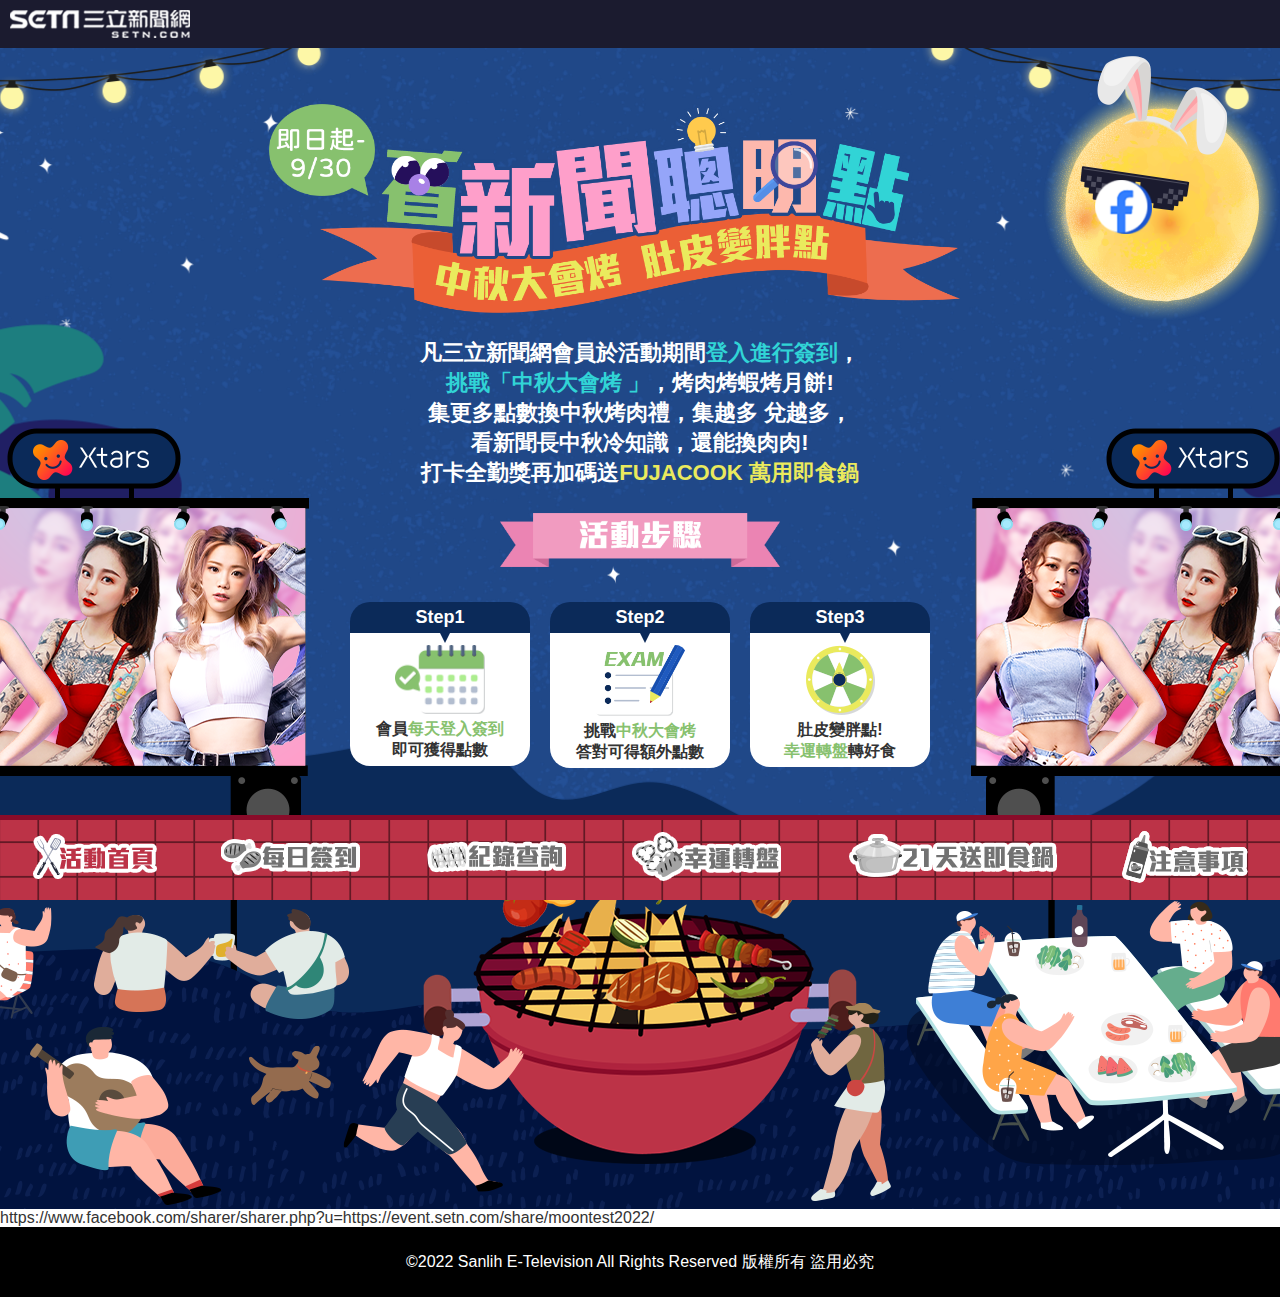
==== commit 32a5a9bf: "feat/index api/localstorage - 剩下userInput.api and share btn api" ====
--- a/index.html
+++ b/index.html
@@ -1,210 +1,316 @@
 <!DOCTYPE html>
 <html>
-    <head>
-        <meta charset="utf-8">
-        <title>看新聞聰明點 中秋大會烤│三立新聞網SETN.com</title>
-        <meta name="viewport" content="width=device-width, initial-scale=1.0">
-        <meta name="Title" content="看新聞聰明點 中秋大會烤│三立新聞網SETN.com" />
-        <meta name="Description" content="三立新聞網會員快登入打卡簽到，挑戰「中秋大會烤 」，烤肉烤蝦烤月餅!集更多點數換中秋烤肉禮,集越多 兌越多,看新聞長中秋冷知識，還能換肉肉!" />
-        <meta name="Keywords" content="集點、簽到、會員抽獎、會員、每日簽到、點數活動、簽到抽獎、集點抽獎、點、點數、換贈品、轉盤、集蝦幣、三立新聞網、SETN" />
-        <meta property="og:title" content="看新聞聰明點 中秋大會烤│三立新聞網SETN.com" />
-        <meta property="og:description" content="三立新聞網會員快登入打卡簽到，挑戰「中秋大會烤 」，烤肉烤蝦烤月餅!集更多點數換中秋烤肉禮,集越多 兌越多,看新聞長中秋冷知識，還能換肉肉!" />
-        <link rel="shortcut icon" href="favicon.ico" />
-        <meta property="og:image" content="https://acts.setn.com/event/2022moontest/images/600x315.jpg" />
-        <meta property="og:url" content="https://acts.setn.com/event/2022moontest/" />
-        <link rel="stylesheet" href="./css/reset.css">
-        <link rel="stylesheet" href="./css/common.css">
-        <link rel="stylesheet" href="./css/animation.css">
-        <link rel="stylesheet" href="./css/layout.css">
-        <!-- Start Alexa Certify Javascript -->
-        <script type="text/javascript">
-            _atrk_opts = { atrk_acct: "dMuYi1a8Dy00yP", domain: "setn.com", dynamic: true };
-            (function() { var as = document.createElement('script'); as.type = 'text/javascript'; as.async = true; as.src = "https://d31qbv1cthcecs.cloudfront.net/atrk.js"; var s = document.getElementsByTagName('script')[0]; s.parentNode.insertBefore(as, s); })();
-        </script>
-        <noscript><img src="https://d5nxst8fruw4z.cloudfront.net/atrk.gif?account=dMuYi1a8Dy00yP" style="display:none"
-                height="1" width="1" alt="" /></noscript>
-        <!-- End Alexa Certify Javascript -->
-        <!-- Begin comScore Tag -->
-        <script>
-            var _comscore = _comscore || [];
-            _comscore.push({ c1: "2", c2: "20617561" });
-            (function() {
-                var s = document.createElement("script"), el = document.getElementsByTagName("script")[0]; s.async = true;
-                s.src = (document.location.protocol == "https:" ? "https://sb" : "http://b") + ".scorecardresearch.com/beacon.js";
-                el.parentNode.insertBefore(s, el);
-            })();
-        </script>
-        <noscript>
-            <img src="https://b.scorecardresearch.com/p?c1=2&c2=20617561&cv=2.0&cj=1" />
-        </noscript>
-        <!-- End comScore Tag -->
-        <!-- Start GA Certify Javascript -->
-        <script>
-            (function(i, s, o, g, r, a, m) {
-                i['GoogleAnalyticsObject'] = r; i[r] = i[r] || function() {
-                    (i[r].q = i[r].q || []).push(arguments)
-                }, i[r].l = 1 * new Date(); a = s.createElement(o),
-                    m = s.getElementsByTagName(o)[0]; a.async = 1; a.src = g; m.parentNode.insertBefore(a, m)
-            })(window, document, 'script', '//www.google-analytics.com/analytics.js', 'ga');
-            ga('create', 'UA-37193510-5', 'auto');
-            ga('send', 'pageview');
-        </script>
-    </head>
-    <body>
-        <h1>看新聞聰明點 中秋大會烤</h1>
-        <!-- Main Content Start -->
-        <div class="main" id="app" v-cloak>
-            <!-- Setn logo -->
-            <nav>
-                <div class="header">
-                    <a href="https://www.setn.com/" target="_blank">
-                        <img src="images/logo.png" alt="setn三立新聞網" class="logo">
-                    </a>
+  <head>
+    <meta charset="utf-8" />
+    <title>看新聞聰明點 中秋大會烤│三立新聞網SETN.com</title>
+    <meta name="viewport" content="width=device-width, initial-scale=1.0" />
+    <meta name="Title" content="看新聞聰明點 中秋大會烤│三立新聞網SETN.com" />
+    <meta
+      name="Description"
+      content="三立新聞網會員快登入打卡簽到，挑戰「中秋大會烤 」，烤肉烤蝦烤月餅!集更多點數換中秋烤肉禮,集越多 兌越多,看新聞長中秋冷知識，還能換肉肉!"
+    />
+    <meta
+      name="Keywords"
+      content="集點、簽到、會員抽獎、會員、每日簽到、點數活動、簽到抽獎、集點抽獎、點、點數、換贈品、轉盤、集蝦幣、三立新聞網、SETN"
+    />
+    <meta
+      property="og:title"
+      content="看新聞聰明點 中秋大會烤│三立新聞網SETN.com"
+    />
+    <meta
+      property="og:description"
+      content="三立新聞網會員快登入打卡簽到，挑戰「中秋大會烤 」，烤肉烤蝦烤月餅!集更多點數換中秋烤肉禮,集越多 兌越多,看新聞長中秋冷知識，還能換肉肉!"
+    />
+    <link rel="shortcut icon" href="favicon.ico" />
+    <meta
+      property="og:image"
+      content="https://acts.setn.com/event/2022moontest/images/600x315.jpg"
+    />
+    <meta
+      property="og:url"
+      content="https://acts.setn.com/event/2022moontest/"
+    />
+    <link rel="stylesheet" href="./css/reset.css" />
+    <link rel="stylesheet" href="./css/common.css" />
+    <link rel="stylesheet" href="./css/animation.css" />
+    <link rel="stylesheet" href="./css/layout.css" />
+    <!-- Start Alexa Certify Javascript -->
+    <script type="text/javascript">
+      _atrk_opts = {
+        atrk_acct: "dMuYi1a8Dy00yP",
+        domain: "setn.com",
+        dynamic: true,
+      };
+      (function () {
+        var as = document.createElement("script");
+        as.type = "text/javascript";
+        as.async = true;
+        as.src = "https://d31qbv1cthcecs.cloudfront.net/atrk.js";
+        var s = document.getElementsByTagName("script")[0];
+        s.parentNode.insertBefore(as, s);
+      })();
+    </script>
+    <noscript
+      ><img
+        src="https://d5nxst8fruw4z.cloudfront.net/atrk.gif?account=dMuYi1a8Dy00yP"
+        style="display: none"
+        height="1"
+        width="1"
+        alt=""
+    /></noscript>
+    <!-- End Alexa Certify Javascript -->
+    <!-- Begin comScore Tag -->
+    <script>
+      var _comscore = _comscore || [];
+      _comscore.push({ c1: "2", c2: "20617561" });
+      (function () {
+        var s = document.createElement("script"),
+          el = document.getElementsByTagName("script")[0];
+        s.async = true;
+        s.src =
+          (document.location.protocol == "https:" ? "https://sb" : "http://b") +
+          ".scorecardresearch.com/beacon.js";
+        el.parentNode.insertBefore(s, el);
+      })();
+    </script>
+    <noscript>
+      <img
+        src="https://b.scorecardresearch.com/p?c1=2&c2=20617561&cv=2.0&cj=1"
+      />
+    </noscript>
+    <!-- End comScore Tag -->
+    <!-- Start GA Certify Javascript -->
+    <script>
+      (function (i, s, o, g, r, a, m) {
+        i["GoogleAnalyticsObject"] = r;
+        (i[r] =
+          i[r] ||
+          function () {
+            (i[r].q = i[r].q || []).push(arguments);
+          }),
+          (i[r].l = 1 * new Date());
+        (a = s.createElement(o)), (m = s.getElementsByTagName(o)[0]);
+        a.async = 1;
+        a.src = g;
+        m.parentNode.insertBefore(a, m);
+      })(
+        window,
+        document,
+        "script",
+        "//www.google-analytics.com/analytics.js",
+        "ga"
+      );
+      ga("create", "UA-37193510-5", "auto");
+      ga("send", "pageview");
+    </script>
+  </head>
+  <body>
+    <h1>看新聞聰明點 中秋大會烤</h1>
+    <!-- Main Content Start -->
+    <div class="main" id="app" v-cloak>
+      <!-- Setn logo -->
+      <nav>
+        <div class="header">
+          <a href="https://www.setn.com/" target="_blank">
+            <img src="images/logo.png" alt="setn三立新聞網" class="logo" />
+          </a>
+        </div>
+      </nav>
+      <!-- Main Visual Start -->
+      <div class="container">
+        <div class="bg-block">
+          <div class="bg-icon">
+            <!-- Home Block Start -->
+            <section class="content-block">
+              <div class="main-visual">
+                <div class="main-title">
+                  <img
+                    src="images/main-title.png"
+                    alt="看新聞聰明點 中秋大會考"
+                    class="bounceIndown"
+                  />
+                  <div class="dateline overturn">
+                    <img src="images/date.png" alt="活動期間至9/30" />
+                  </div>
                 </div>
-            </nav>
-            <!-- Main Visual Start -->
-            <div class="container">
-                <div class="bg-block">
-                    <div class="bg-icon">
-                        <!-- Home Block Start -->
-                        <section class="content-block">
-                            <div class="main-visual">
-                                <div class="main-title">
-                                    <img src="images/main-title.png" alt="看新聞聰明點 中秋大會考" class="bounceIndown">
-                                    <div class="dateline overturn">
-                                        <img src="images/date.png" alt="活動期間至9/30">
-                                    </div>
-                                </div>
-                                <div class="rule-block">
-                                    <ul>
-                                        <li>凡三立新聞網會員於活動期間<b class="emph">登入進行簽到</b>，</li>
-                                        <li><b class="emph">挑戰「中秋大會烤 」</b>，烤肉烤蝦烤月餅!</li>
-                                        <li>集更多點數換中秋烤肉禮，集越多 兌越多，</li>
-                                        <li>看新聞長中秋冷知識，還能換肉肉!</li>
-                                        <li>打卡全勤獎再加碼送<b class="prize-text">FUJACOOK 萬用即食鍋</b></li>
-                                    </ul>
-                                </div>
-                                <div class="step-block">
-                                    <div class="step-title">
-                                        <img src="images/step-title.png" alt="活動步驟">
-                                    </div>
-                                    <ul class="step-box">
-                                        <li class="step-content">
-                                            <div class="step">Step1</div>
-                                            <div class="rules" @click.prevent="toggleSection('dailybonus')">
-                                                <img src="images/step-1.png" alt="行程">
-                                                <p>會員<span>每天登入簽到</span><br>即可獲得點數</p>
-                                            </div>
-                                        </li>
-                                        <li class="step-content">
-                                            <div class="step">Step2</div>
-                                            <div class="rules" @click.prevent="toggleSection('dailybonus')">
-                                                <img src="images/step-2.png" alt="測驗">
-                                                <p>挑戰<span>中秋大會烤</span><br>答對可得額外點數</p>
-                                            </div>
-                                        </li>
-                                        <li class="step-content">
-                                            <div class="step">Step3</div>
-                                            <div class="rules" @click.prevent="toggleSection('turntable')">
-                                                <img src="images/step-3.png" alt="轉盤" class="wheel-icon">
-                                                <p>肚皮變胖點!<br><span>幸運轉盤</span>轉好食
-                                                </p>
-                                            </div>
-                                        </li>
-                                    </ul>
-                                </div>
-                            </div>
-                            <div class="moon shakeY">
-                                <img src="images/moon.png" alt="moon">
-                            </div>
-                            <div class="xtars-l">
-                                <img src="./images/model.png" alt="">
-                            </div>
-                            <div class="xtars-r">
-                                <img src="./images/model.png" alt="">
-                            </div>
-                        </section>
-                        <div class="bg-bottom"></div>
-                        <!-- Home Block End -->
-                    </div>
+                <div class="rule-block">
+                  <ul>
+                    <li>
+                      凡三立新聞網會員於活動期間<b class="emph">登入進行簽到</b
+                      >，
+                    </li>
+                    <li>
+                      <b class="emph">挑戰「中秋大會烤 」</b>，烤肉烤蝦烤月餅!
+                    </li>
+                    <li>集更多點數換中秋烤肉禮，集越多 兌越多，</li>
+                    <li>看新聞長中秋冷知識，還能換肉肉!</li>
+                    <li>
+                      打卡全勤獎再加碼送<b class="prize-text"
+                        >FUJACOOK 萬用即食鍋</b
+                      >
+                    </li>
+                  </ul>
                 </div>
+                <div class="step-block">
+                  <div class="step-title">
+                    <img src="images/step-title.png" alt="活動步驟" />
+                  </div>
+                  <ul class="step-box">
+                    <li class="step-content">
+                      <div class="step">Step1</div>
+                      <div
+                        class="rules"
+                        @click.prevent="toggleSection('dailybonus')"
+                      >
+                        <img src="images/step-1.png" alt="行程" />
+                        <p>會員<span>每天登入簽到</span><br />即可獲得點數</p>
+                      </div>
+                    </li>
+                    <li class="step-content">
+                      <div class="step">Step2</div>
+                      <div
+                        class="rules"
+                        @click.prevent="toggleSection('dailybonus')"
+                      >
+                        <img src="images/step-2.png" alt="測驗" />
+                        <p>挑戰<span>中秋大會烤</span><br />答對可得額外點數</p>
+                      </div>
+                    </li>
+                    <li class="step-content">
+                      <div class="step">Step3</div>
+                      <div
+                        class="rules"
+                        @click.prevent="toggleSection('turntable')"
+                      >
+                        <img
+                          src="images/step-3.png"
+                          alt="轉盤"
+                          class="wheel-icon"
+                        />
+                        <p>肚皮變胖點!<br /><span>幸運轉盤</span>轉好食</p>
+                      </div>
+                    </li>
+                  </ul>
+                </div>
+              </div>
+              <div class="moon shakeY">
+                <img src="images/moon.png" alt="moon" />
+              </div>
+              <div class="xtars-l">
+                <img src="./images/model.png" alt="" />
+              </div>
+              <div class="xtars-r">
+                <img src="./images/model.png" alt="" />
+              </div>
+            </section>
+            <div class="bg-bottom"></div>
+            <!-- Home Block End -->
+          </div>
+        </div>
+      </div>
+      <!-- Main Visual End -->
+      <!-- Menu Start-->
+      <div class="menu">
+        <ul>
+          <a @click.prevent="0">
+            <li class="menu-home active">活動首頁</li>
+          </a>
+          <a @click.prevent="toggleSection('dailybonus')">
+            <li class="menu-daily">每日簽到</li>
+          </a>
+          <a @click.prevent="toggleSection('record')">
+            <li class="menu-record">紀錄查詢</li>
+          </a>
+          <a @click.prevent="toggleSection('turntable')">
+            <li class="menu-turn">幸運轉盤</li>
+          </a>
+          <a @click.prevent="toggleSection('prize')">
+            <li class="menu-prize">21天送即食鍋</li>
+          </a>
+          <a @click.prevent="toggleDialog('NOTICE')">
+            <li class="menu-notice">注意事項</li>
+          </a>
+        </ul>
+      </div>
+      <!-- Menu End-->
+      <!-- Footer Start -->
+      <footer>
+        https://www.facebook.com/sharer/sharer.php?u=https://event.setn.com/share/moontest2022/
+        <div class="copyrightbox">
+          ©2022 Sanlih E-Television All Rights Reserved
+          <p class="copyright">版權所有 盜用必究</p>
+        </div>
+      </footer>
+      <!-- Footer End -->
+      <!-- Facebook Share -->
+      <div class="share-icon">
+        <a
+          onclick="window.open('https://www.facebook.com/sharer/sharer.php?u=https://event.setn.com/share/moontest2022/')"
+        >
+          <img src="images/facebook-share.png" />
+        </a>
+      </div>
+      <div id="fade" class="black_overlay" v-show="dialog!=''"></div>
+      <!-- Notice Page Start -->
+      <div class="popup" id="noticepage" v-show="dialog=='NOTICE'">
+        <div class="popupbox">
+          <div class="notice-block">
+            <div class="noticebox">
+              <div class="closed">
+                <a @click.prevent="toggleDialog('NOTICE')">
+                  <img src="images/closed.png" />
+                </a>
+              </div>
+              <p class="title">注意事項</p>
+              <ul class="page-content">
+                <li>
+                  1.<b>活動時間9/1-9/30 23:59，點數兌換時間至10/2 23:59</b
+                  >，每集滿10點活動點數，可換取【幸運轉盤】遊戲機會1次，不限兌換次數，剩餘點數若不滿10點則不予兌換。全勤獎得獎名單將於活動結束後公告於同活動網址。
+                </li>
+                <li>
+                  2.使用者不得侵入、攔截、修改遊戲程式，或使用各種不當的外掛程式進行遊戲，經本公司判斷不當使用成立時，將不計入遊戲分數且贈品不予發送，並保留法律追訴權。
+                </li>
+                <li>
+                  3.請務必下載《三立新聞網》APP並完成會員資料填寫。本活動所獲得之個人資料僅用於聯繫、商品寄送等用途，參加者同意授權予三立新聞網活動頁所需之個人資料，並同意主辦單位管理本活動、加入三立新聞網APP會員使用。
+                </li>
+                <li>
+                  4.活動贈獎將於活動結束後統一依會員中心登記的「手機號碼」發送得獎通知，為維護您的權益，請您自行維護更新。若因資料不正確導致無法收到活動相關通知或所得獎勵遺失，主辦單位將不負擔任何責任或損害賠償。
+                </li>
+                <li>
+                  5.本活動之活動辦法及相關注意事項均載明於活動網頁中，參加者於參加本活動之同時，即視為已詳閱並同意接受本活動之活動辦法及相關注意事項之規範，如有違反本活動之活動辦法及相關注意事項之行為，主辦單位或三立新聞網除得取消其參加或得獎資格外，並對於任何破壞本活動之行為保留相關權利。
+                </li>
+                <li>
+                  6.參加者應保證其因參加本活動所填寫或提出之資料均為真實且正確，且未冒用或盜用任何第三人之資料。一經主辦單位或三立新聞網發現或經第三人檢舉該等資料有不實或不正確之情事，主辦單位或三立新聞網得取消其參加或得獎資格。若因此致主辦單位或三立新聞網無法通知其得獎訊息時，主辦單位及三立新聞網不負任何責任，如主辦單位或三立新聞網或其他任何第三人因此而受有損害，參加者應負一切相關責任。
+                </li>
+                <li>
+                  7.依稅法規定，得獎價值超過新台幣1,000元以上者，需繳交身分證影本報稅使用，贈品價值超過新台幣20,000元以上，依法須負擔10%機會中獎稅，並於次年度寄發所得稅扣(免)繳憑單；若非中華民國國境內居住之國人（即在中華民國境內居住未達183天之本國人及外國人），不論得獎人所得之金額，須就中獎所得扣繳20%機會中獎稅，扣繳稅款未超過2,000元，免扣繳（外籍人士不適用）；未滿14歲之兒童中獎，視同監護人中獎，由監護人代為領取。得獎者須提供身分證正反面影本供核對備查使用，若得獎人不願意提供資料，則視同放棄得獎資格。
+                </li>
+                <li>
+                  8.本活動所涉及之相關資料及記錄，均以主辦單位或三立新聞網電腦系統所記錄或留存者為準。
+                </li>
+                <li>
+                  9.獎品以實物為準，不得折換現金。如遇產品缺貨或不可抗力之事由，主辦單位有權變更獎品內容，並改由其他等值商品取代，得獎者不得異議。且主辦單位與活動單位就該獎品不負任何維修及保固責任。
+                </li>
+                <li>
+                  10本活動獎品寄送地區僅限台灣地區(包含本島、金門、澎湖、馬祖及台灣政府行政權所及之其他地區)，恕無法寄送至海外。
+                </li>
+                <li>
+                  11.相關活動公告皆以活動網站公告為主，恕不另行通知。主辦單位保有修正、暫停或終止本活動之權利。
+                </li>
+              </ul>
             </div>
-            <!-- Main Visual End -->
-            <!-- Menu Start-->
-            <div class="menu">
-                <ul>
-                    <a @click.prevent="0">
-                        <li class="menu-home active">活動首頁</li>
-                    </a>
-                    <a @click.prevent="toggleSection('dailybonus')">
-                        <li class="menu-daily">每日簽到</li>
-                    </a>
-                    <a @click.prevent="toggleSection('record')" >
-                        <li class="menu-record">紀錄查詢</li>
-                    </a>
-                    <a @click.prevent="toggleSection('turntable')" >
-                        <li class="menu-turn">幸運轉盤</li>
-                    </a>
-                    <a @click.prevent="toggleSection('prize')" >
-                        <li class="menu-prize">21天送即食鍋</li>
-                    </a>
-                    <a @click.prevent="toggleDialog('NOTICE')">
-                        <li class="menu-notice">注意事項</li>
-                    </a>
-                </ul>
-            </div>
-            <!-- Menu End-->
-            <!-- Footer Start -->
-            <footer>
-                <div class="copyrightbox">
-                    ©2022 Sanlih E-Television All Rights Reserved<p class="copyright">版權所有 盜用必究</p>
-                </div>
-            </footer>
-            <!-- Footer End -->
-            <!-- Facebook Share -->
-            <div class="share-icon">
-                <a @click.prevent="FacebookShare()">
-                    <img src="images/facebook-share.png">
-                </a>
-            </div>           
-            <div id="fade" class="black_overlay" v-show="dialog!=''"></div>
-            <!-- Notice Page Start -->
-            <div class="popup" id="noticepage" v-show="dialog=='NOTICE'">
-                <div class="popupbox">
-                    <div class="notice-block">
-                        <div class="noticebox">
-                            <div class="closed" >
-                                <a @click.prevent="toggleDialog('NOTICE')">
-                                    <img src="images/closed.png" >
-                                </a>
-                            </div>
-                            <p class="title">注意事項</p>
-                            <ul class="page-content">
-                                <li>1.<b>活動時間9/1-9/30 23:59，點數兌換時間至10/2 23:59</b>，每集滿10點活動點數，可換取【幸運轉盤】遊戲機會1次，不限兌換次數，剩餘點數若不滿10點則不予兌換。全勤獎得獎名單將於活動結束後公告於同活動網址。</li>
-                                <li>2.使用者不得侵入、攔截、修改遊戲程式，或使用各種不當的外掛程式進行遊戲，經本公司判斷不當使用成立時，將不計入遊戲分數且贈品不予發送，並保留法律追訴權。</li>
-                                <li>3.請務必下載《三立新聞網》APP並完成會員資料填寫。本活動所獲得之個人資料僅用於聯繫、商品寄送等用途，參加者同意授權予三立新聞網活動頁所需之個人資料，並同意主辦單位管理本活動、加入三立新聞網APP會員使用。</li>
-                                <li>4.活動贈獎將於活動結束後統一依會員中心登記的「手機號碼」發送得獎通知，為維護您的權益，請您自行維護更新。若因資料不正確導致無法收到活動相關通知或所得獎勵遺失，主辦單位將不負擔任何責任或損害賠償。</li>
-                                <li>5.本活動之活動辦法及相關注意事項均載明於活動網頁中，參加者於參加本活動之同時，即視為已詳閱並同意接受本活動之活動辦法及相關注意事項之規範，如有違反本活動之活動辦法及相關注意事項之行為，主辦單位或三立新聞網除得取消其參加或得獎資格外，並對於任何破壞本活動之行為保留相關權利。</li>
-                                <li>6.參加者應保證其因參加本活動所填寫或提出之資料均為真實且正確，且未冒用或盜用任何第三人之資料。一經主辦單位或三立新聞網發現或經第三人檢舉該等資料有不實或不正確之情事，主辦單位或三立新聞網得取消其參加或得獎資格。若因此致主辦單位或三立新聞網無法通知其得獎訊息時，主辦單位及三立新聞網不負任何責任，如主辦單位或三立新聞網或其他任何第三人因此而受有損害，參加者應負一切相關責任。</li>
-                                <li>7.依稅法規定，得獎價值超過新台幣1,000元以上者，需繳交身分證影本報稅使用，贈品價值超過新台幣20,000元以上，依法須負擔10%機會中獎稅，並於次年度寄發所得稅扣(免)繳憑單；若非中華民國國境內居住之國人（即在中華民國境內居住未達183天之本國人及外國人），不論得獎人所得之金額，須就中獎所得扣繳20%機會中獎稅，扣繳稅款未超過2,000元，免扣繳（外籍人士不適用）；未滿14歲之兒童中獎，視同監護人中獎，由監護人代為領取。得獎者須提供身分證正反面影本供核對備查使用，若得獎人不願意提供資料，則視同放棄得獎資格。</li>
-                                <li>8.本活動所涉及之相關資料及記錄，均以主辦單位或三立新聞網電腦系統所記錄或留存者為準。</li>
-                                <li>9.獎品以實物為準，不得折換現金。如遇產品缺貨或不可抗力之事由，主辦單位有權變更獎品內容，並改由其他等值商品取代，得獎者不得異議。且主辦單位與活動單位就該獎品不負任何維修及保固責任。</li>
-                                <li>10本活動獎品寄送地區僅限台灣地區(包含本島、金門、澎湖、馬祖及台灣政府行政權所及之其他地區)，恕無法寄送至海外。</li>
-                                <li>11.相關活動公告皆以活動網站公告為主，恕不另行通知。主辦單位保有修正、暫停或終止本活動之權利。</li>
-                            </ul>
-                        </div>
-                    </div>
-                </div>
-            </div>
-            <!-- Notice Page end -->
+          </div>
         </div>
-        <!-- Main Content End -->
-        <script src="js/jquery-3.1.1.min.js" type="text/javascript"></script>
-        <script src="js/jquery-ui.js" type="text/javascript"></script>
-        <script src="js/index.js" type="text/javascript"></script>
-        <script src="js/vue.min.js" type="text/javascript"></script>
-        <script src="js/animateCSS.js" type="text/javascript"></script>
-        <script src="js/facebook.js" type="text/javascript"></script>
-        <script src="js/cookie.js" type="text/javascript"></script>
-    </body>
-</html>+      </div>
+      <!-- Notice Page end -->
+    </div>
+    <!-- Main Content End -->
+    <script src="js/jquery-3.1.1.min.js" type="text/javascript"></script>
+    <script src="js/jquery-ui.js" type="text/javascript"></script>
+    <script src="js/index.js" type="text/javascript"></script>
+    <script src="js/vue.min.js" type="text/javascript"></script>
+    <script src="js/animateCSS.js" type="text/javascript"></script>
+    <script src="js/facebook.js" type="text/javascript"></script>
+    <script src="js/cookie.js" type="text/javascript"></script>
+  </body>
+</html>
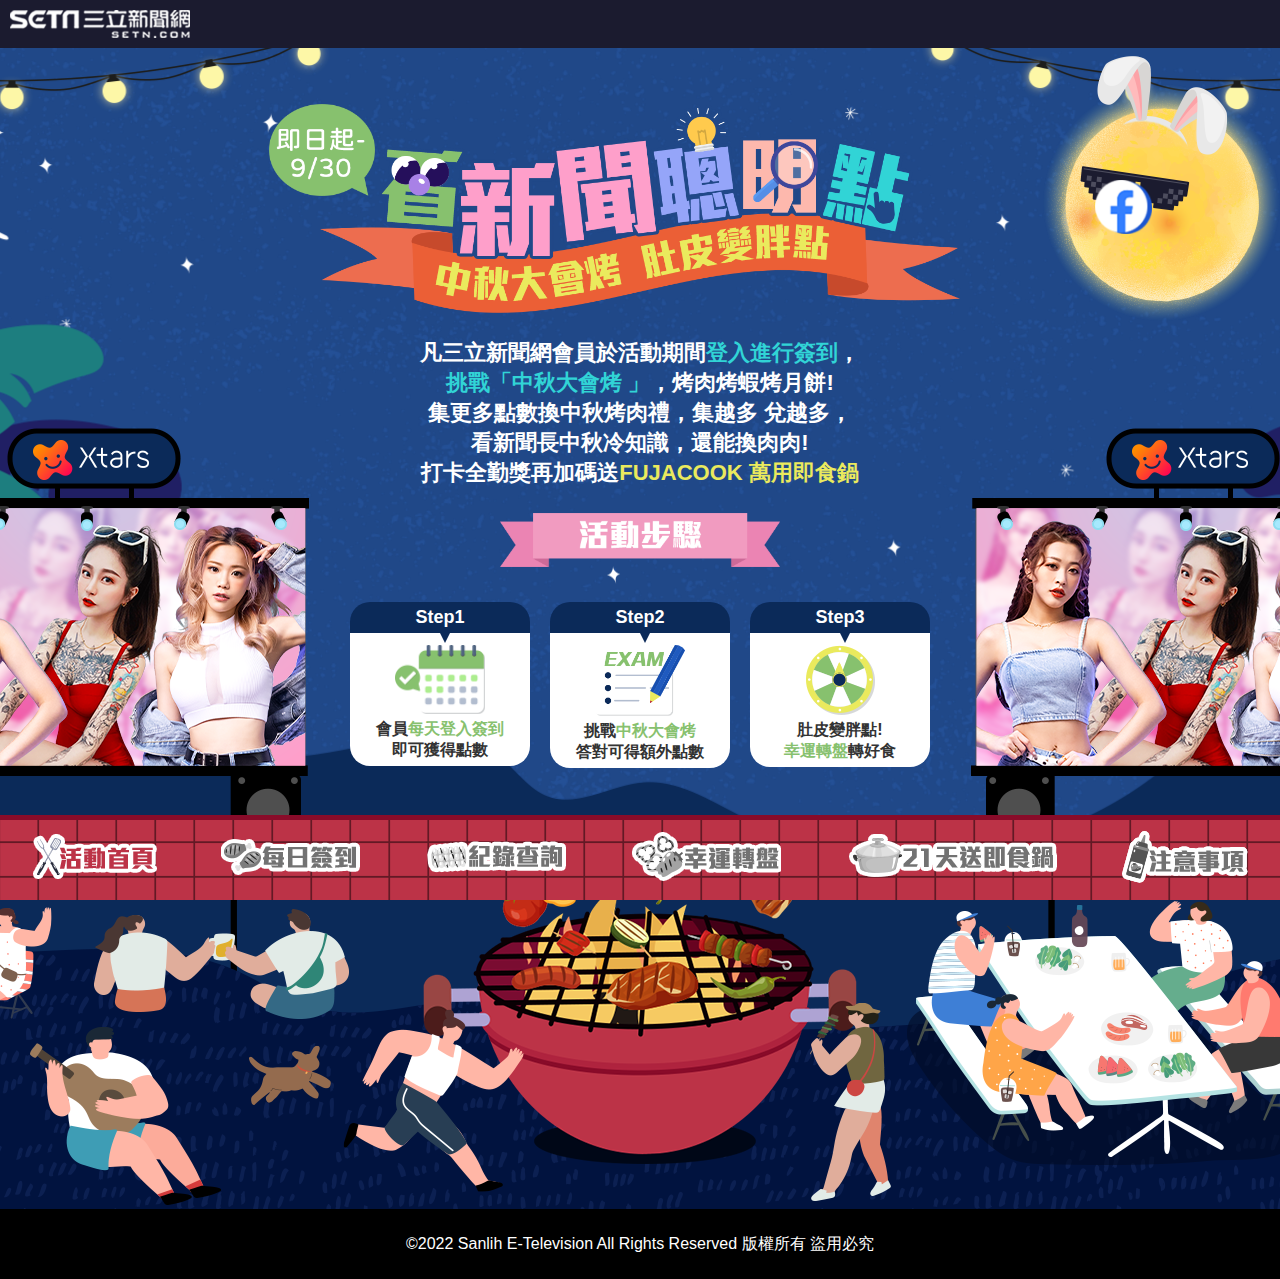
==== commit 7a4b7869: "feat/剩下轉盤" ====
--- a/index.html
+++ b/index.html
@@ -235,7 +235,6 @@
       <!-- Menu End-->
       <!-- Footer Start -->
       <footer>
-        https://www.facebook.com/sharer/sharer.php?u=https://event.setn.com/share/moontest2022/
         <div class="copyrightbox">
           ©2022 Sanlih E-Television All Rights Reserved
           <p class="copyright">版權所有 盜用必究</p>
@@ -245,7 +244,7 @@
       <!-- Facebook Share -->
       <div class="share-icon">
         <a
-          onclick="window.open('https://www.facebook.com/sharer/sharer.php?u=https://event.setn.com/share/moontest2022/')"
+          onclick="window.open('https://www.facebook.com/sharer/sharer.php?u=https://acts.setn.com/event/2022moontest/')"
         >
           <img src="images/facebook-share.png" />
         </a>
